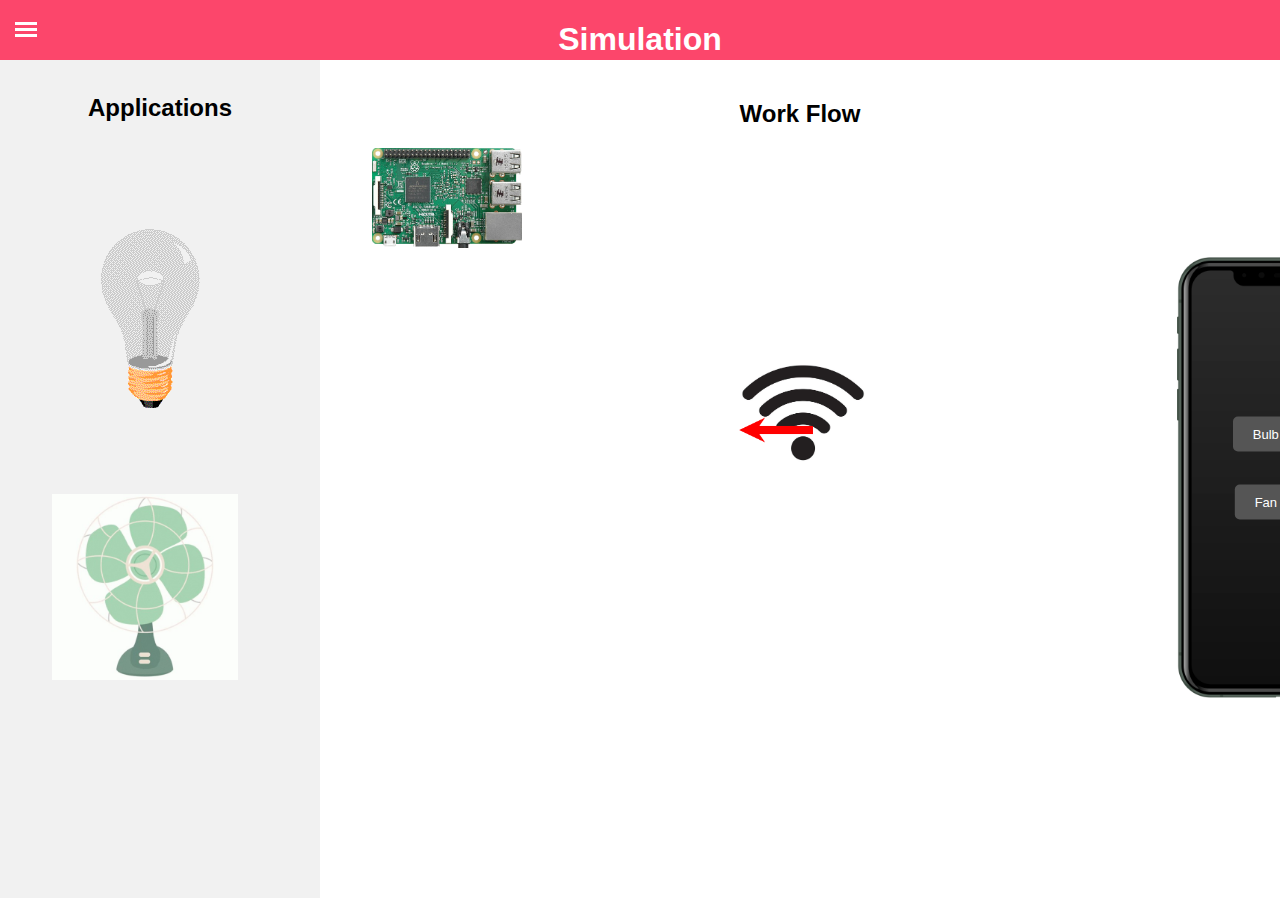
==== new.html @ a7388355 "Added" ====
<!DOCTYPE html>
<html>

<head>
    <meta charset="utf-8" />
    <meta name="viewport" content="width=device-width, initial-scale=1, user-scalable=no" />
    <title>Computer Science Project</title>
    <link rel="stylesheet" href="css/style.css" />

    <style>
        * {
            box-sizing: border-box;
        }

        /* Style the body */
        body {
            font-family: Arial;
            margin: 0;
        }




        /* Column container */
        .row {
            display: flex;
            flex-wrap: wrap;
        }

        /* Create two unequal columns that sits next to each other */
        /* Sidebar/left column */
        .side {
            flex: 20%;
            background-color: #f1f1f1;
            padding: 20px;
        }

        /* Main column */
        .main {
            flex: 70%;
            background-color: white;
            padding: 20px;
        }

        /* Fake image, just for this example */
        .fakeimg {
            background-color: #aaa;
            width: 100%;
            padding: 20px;
        }

        /* Footer */

        /* Responsive layout - when the screen is less than 700px wide, make the two columns stack on top of each other instead of next to each other */
        @media screen and (max-width: 700px) {

            .row,
            .navbar {
                flex-direction: column;
            }
        }
    </style>
</head>

<body>
    <div class="header"><h1 style="text-align: center; color: white;">
        Simulation
    </h1></div>
    <input type="checkbox" class="openSidebarMenu" id="openSidebarMenu">
    <label for="openSidebarMenu" class="sidebarIconToggle">
        <div class="spinner diagonal part-1"></div>
        <div class="spinner horizontal"></div>
        <div class="spinner diagonal part-2"></div>
    </label>
    <div id="sidebarMenu">
        <ul class="sidebarMenuInner">
            <li><a href="./Lightbub.html">Aim</a></li>
            <li><a href="./theory.html">Theory</a></li>
            <li><a href="./new.html">Simulation</a></li>
            <li><a href="./result.html">Result</a></li>
            <li><a href="./resources.html">Resources Used</a></li>

        </ul>
    </div>

    <!-- The flexible grid (content) -->
    <div class="row">
        <div class="side">
            <br><br><br>
            <h2 style="text-align: center;">Applications</h2>

            <!-- <div class="fakeimg" style="height:200px;">Image</div> -->
            <br><br><br>
            <img id="myImage" src="assets/images/pic_bulboff.gif"
                style="padding: 2em; margin-left: 3em;"></img></br></br>
            <img id="myFan" src="assets/images/fan_off.jpg" style="width: 250px; height: 250px; padding: 2em;"></img>
            <br>
            <br> <br> <br> <br> <br> <br> <br> <br> <br>



        </div>
        <div class="main">
            <h2 style="text-align: center;">Work Flow</h2>
            <div>
                <img src="assets/images/raspberry.png" width="150" height="100" style="margin-left: 2em;"></img>
            </div>

            <!-- <div>
                <img src="assets/images/wifi.jpg" width="200" heigh="200" style="margin-top: 6em; margin-left: 23em;" ></img> 
            </div>

            <div class="container" style="position: fixed; margin-left: 52em;  ">
                <img src="assets/images/phone.png" width="200" heigh="400" ></img>
                <button class="btn" onclick="changeBulb()" style="top: 40%;">Bulb</button>
                <button class="btn" onclick="changeFan()" style="top: 55%;">Fan</button>
            </div> -->


            <div class="row">

                <div id="arrow1" class="column" style="position: fixed; margin-left: 23em; top: 25em;">
                    <img src="assets/images/arrow1.png" width="100" height="50"></img>
                </div>

                <div class="column">
                    <img src="assets/images/wifi.jpg" width="180" heigh="180"
                        style="margin-top: 6em; margin-left: 23em;"></img>
                </div>

                <div id="arrow" class="column" style="position: fixed; margin-left: 53em; top: 25em;">
                    <img src="assets/images/arrow.png" width="100" height="50"></img>
                </div>
                

                <div class="column container" style="position: fixed; margin-left: 52em;  ">
                    <img src="assets/images/phone.png" width="220" heigh="440"></img>
                    <button class="btn" onclick="changeBulb(); myMoveCommon()"
                        style="top: 40%; left: 22%;">Bulb</button>
                    <button class="btn" onclick="changeFan(); myMoveCommon()" style="top: 55%; left: 22%;">Fan</button>
                </div>

                <br>

            </div>
        </div>




        <script>
            function changeBulb() {
                setTimeout(function () {
                    var image = document.getElementById('myImage');
                    if (image.src.match("bulbon")) {

                        image.src = "assets/images/pic_bulboff.gif";

                    } else {

                        image.src = "assets/images/pic_bulbon.gif";

                    }
                }, 5800);

            }
        </script>

        <script>
            function changeFan() {
                setTimeout(function () {
                    var image = document.getElementById('myFan');
                    if (image.src.match("fan_on")) {
                        image.src = "assets/images/fan_off.jpg";
                    } else {
                        image.src = "assets/images/fan_on.gif";
                    }
                }, 5800);

            }
        </script>

        <script>
            

            function myMoveCommon() {
                var elem = document.getElementById("arrow");
                var pos = 350;
                var id = setInterval(frame, 10);

                function frame() {
                    if (pos == 0) {
                        clearInterval(id);
                        setTimeout(() => {
                            
                            myMoveCommonUp()
                            
                        }, 100);
                        document.getElementById("arrow").style.visibility = "hidden";
                    } else {
                        pos--;
                        //  elem.style.top = pos + 'px';
                        elem.style.left = pos + 'px';
                    }
                    // setTimeout(function(){myMoveCommonUp()}, 3000);
                }
            }
        </script>


        <script>
            function myMoveBulb() {
                var elem = document.getElementById("arrow");
                var pos = 350;
                var id = setInterval(frame, 10);

                function frame() {
                    if (pos == 0) {
                        clearInterval(id);
                    } else {
                        pos--;
                        // elem.style.top = pos + 'px';
                        elem.style.left = pos + 'px';
                    }
                }
            }
        </script>

        <script>
            function myMoveFan() {
                var elem = document.getElementById("arrow");
                var pos = 0;
                var id = setInterval(frame, 10);

                function frame() {
                    if (pos == 650) {
                        clearInterval(id);
                    } else {
                        pos++;
                        // elem.style.top = pos + 'px';
                        elem.style.left = pos + 'px';
                    }
                }
            }
        </script>



        <script>
            function myMoveCommonUp() {
                
                document.getElementById("arrow1").style.visibility = "visible";
                var elem = document.getElementById("arrow1");
                var pos = 350;
                var id = setInterval(frame, 10);

                function frame() {
                    if (pos == 140) {
                        clearInterval(id);
                    } else {
                        pos--;
                        elem.style.top = pos + 'px';
                        elem.style.left = pos + 'px';
                    }
                }
            }
        </script>

</body>

</html>
---- css/style.css ----
html,
body {
    padding: 0;
    margin: 0;
    width: 100%;
    height: 100%;
}

#wrapper {
    display: table;
    width: 100%;
    height: 100%;
}

#wrapper-inner {
    display: table-cell;
    vertical-align: middle;
    width: 100%;
    height: 100%;
}

#scroll-down {
    display: block;
    position: relative;
    padding-top: 79px;
    text-align: center;
}

.arrow-down {
    display: block;
    margin: 0 auto;
    width: 10px;
    height: 38px;
}

.arrow-down:after {
    content: '';
    display: block;
    margin: 0;
    padding: 0;
    width: 8px;
    height: 8px;
    border-top: 2px solid #b91a2f;
    border-right: 2px solid #b91a2f;
    behavior: url(-ms-transform.htc);
    -moz-transform: rotate(135deg);
    -webkit-transform: rotate(135deg);
    -o-transform: rotate(135deg);
    -ms-transform: rotate(135deg);
    transform: rotate(135deg);
}

#scroll-title {
    display: block;
    text-transform: uppercase;
    color: #b91a2f;
    font-family: Helvetica Neue, Helvetica, Arial;
    font-size: 14px;
    font-weight: bold;
    letter-spacing: .1em;
}

#scroll-down::before {
    -webkit-animation: elasticus 1.2s cubic-bezier(1, 0, 0, 1) infinite;
    /* Safari 4+ */

    -moz-animation: elasticus 1.2s cubic-bezier(1, 0, 0, 1) infinite;
    /* Fx 5+ */

    -o-animation: elasticus 1.2s cubic-bezier(1, 0, 0, 1) infinite;
    /* Opera 12+ */

    animation: elasticus 1.2s cubic-bezier(1, 0, 0, 1) infinite;
    /* IE 10+, Fx 29+ */

    position: absolute;
    top: 0px;
    left: 50%;
    margin-left: -1px;
    width: 2px;
    height: 90px;
    background: #b91a2f;
    content: ' ';
}

@-webkit-keyframes elasticus {
    0% {
        -webkit-transform-origin: 0% 0%;
        -ms-transform-origin: 0% 0%;
        -moz-transform-origin: 0% 0%;
        -o-transform-origin: 0% 0%;
        transform-origin: 0% 0%;
        -webkit-transform: scale(1, 0);
        -ms-transform: scale(1, 0);
        -moz-transform: scale(1, 0);
        -o-transform: scale(1, 0);
        transform: scale(1, 0);
    }

    50% {
        -webkit-transform-origin: 0% 0%;
        -ms-transform-origin: 0% 0%;
        -moz-transform-origin: 0% 0%;
        -o-transform-origin: 0% 0%;
        transform-origin: 0% 0%;
        -webkit-transform: scale(1, 1);
        -ms-transform: scale(1, 1);
        -moz-transform: scale(1, 1);
        -o-transform: scale(1, 1);
        transform: scale(1, 1);
    }

    50.1% {
        -webkit-transform-origin: 0% 100%;
        -ms-transform-origin: 0% 100%;
        -moz-transform-origin: 0% 100%;
        -o-transform-origin: 0% 100%;
        transform-origin: 0% 100%;
        -webkit-transform: scale(1, 1);
        -ms-transform: scale(1, 1);
        -moz-transform: scale(1, 1);
        -o-transform: scale(1, 1);
        transform: scale(1, 1);
    }

    100% {
        -webkit-transform-origin: 0% 100%;
        -ms-transform-origin: 0% 100%;
        -moz-transform-origin: 0% 100%;
        -o-transform-origin: 0% 100%;
        transform-origin: 0% 100%;
        -webkit-transform: scale(1, 0);
        -ms-transform: scale(1, 0);
        -moz-transform: scale(1, 0);
        -o-transform: scale(1, 0);
        transform: scale(1, 0);
    }
}

@-moz-keyframes elasticus {
    0% {
        -webkit-transform-origin: 0% 0%;
        -ms-transform-origin: 0% 0%;
        -moz-transform-origin: 0% 0%;
        -o-transform-origin: 0% 0%;
        transform-origin: 0% 0%;
        -webkit-transform: scale(1, 0);
        -ms-transform: scale(1, 0);
        -moz-transform: scale(1, 0);
        -o-transform: scale(1, 0);
        transform: scale(1, 0);
    }

    50% {
        -webkit-transform-origin: 0% 0%;
        -ms-transform-origin: 0% 0%;
        -moz-transform-origin: 0% 0%;
        -o-transform-origin: 0% 0%;
        transform-origin: 0% 0%;
        -webkit-transform: scale(1, 1);
        -ms-transform: scale(1, 1);
        -moz-transform: scale(1, 1);
        -o-transform: scale(1, 1);
        transform: scale(1, 1);
    }

    50.1% {
        -webkit-transform-origin: 0% 100%;
        -ms-transform-origin: 0% 100%;
        -moz-transform-origin: 0% 100%;
        -o-transform-origin: 0% 100%;
        transform-origin: 0% 100%;
        -webkit-transform: scale(1, 1);
        -ms-transform: scale(1, 1);
        -moz-transform: scale(1, 1);
        -o-transform: scale(1, 1);
        transform: scale(1, 1);
    }

    100% {
        -webkit-transform-origin: 0% 100%;
        -ms-transform-origin: 0% 100%;
        -moz-transform-origin: 0% 100%;
        -o-transform-origin: 0% 100%;
        transform-origin: 0% 100%;
        -webkit-transform: scale(1, 0);
        -ms-transform: scale(1, 0);
        -moz-transform: scale(1, 0);
        -o-transform: scale(1, 0);
        transform: scale(1, 0);
    }
}

@-o-keyframes elasticus {
    0% {
        -webkit-transform-origin: 0% 0%;
        -ms-transform-origin: 0% 0%;
        -moz-transform-origin: 0% 0%;
        -o-transform-origin: 0% 0%;
        transform-origin: 0% 0%;
        -webkit-transform: scale(1, 0);
        -ms-transform: scale(1, 0);
        -moz-transform: scale(1, 0);
        -o-transform: scale(1, 0);
        transform: scale(1, 0);
    }

    50% {
        -webkit-transform-origin: 0% 0%;
        -ms-transform-origin: 0% 0%;
        -moz-transform-origin: 0% 0%;
        -o-transform-origin: 0% 0%;
        transform-origin: 0% 0%;
        -webkit-transform: scale(1, 1);
        -ms-transform: scale(1, 1);
        -moz-transform: scale(1, 1);
        -o-transform: scale(1, 1);
        transform: scale(1, 1);
    }

    50.1% {
        -webkit-transform-origin: 0% 100%;
        -ms-transform-origin: 0% 100%;
        -moz-transform-origin: 0% 100%;
        -o-transform-origin: 0% 100%;
        transform-origin: 0% 100%;
        -webkit-transform: scale(1, 1);
        -ms-transform: scale(1, 1);
        -moz-transform: scale(1, 1);
        -o-transform: scale(1, 1);
        transform: scale(1, 1);
    }

    100% {
        -webkit-transform-origin: 0% 100%;
        -ms-transform-origin: 0% 100%;
        -moz-transform-origin: 0% 100%;
        -o-transform-origin: 0% 100%;
        transform-origin: 0% 100%;
        -webkit-transform: scale(1, 0);
        -ms-transform: scale(1, 0);
        -moz-transform: scale(1, 0);
        -o-transform: scale(1, 0);
        transform: scale(1, 0);
    }
}

@keyframes elasticus {
    0% {
        -webkit-transform-origin: 0% 0%;
        -ms-transform-origin: 0% 0%;
        -moz-transform-origin: 0% 0%;
        -o-transform-origin: 0% 0%;
        transform-origin: 0% 0%;
        -webkit-transform: scale(1, 0);
        -ms-transform: scale(1, 0);
        -moz-transform: scale(1, 0);
        -o-transform: scale(1, 0);
        transform: scale(1, 0);
    }

    50% {
        -webkit-transform-origin: 0% 0%;
        -ms-transform-origin: 0% 0%;
        -moz-transform-origin: 0% 0%;
        -o-transform-origin: 0% 0%;
        transform-origin: 0% 0%;
        -webkit-transform: scale(1, 1);
        -ms-transform: scale(1, 1);
        -moz-transform: scale(1, 1);
        -o-transform: scale(1, 1);
        transform: scale(1, 1);
    }

    50.1% {
        -webkit-transform-origin: 0% 100%;
        -ms-transform-origin: 0% 100%;
        -moz-transform-origin: 0% 100%;
        -o-transform-origin: 0% 100%;
        transform-origin: 0% 100%;
        -webkit-transform: scale(1, 1);
        -ms-transform: scale(1, 1);
        -moz-transform: scale(1, 1);
        -o-transform: scale(1, 1);
        transform: scale(1, 1);
    }

    100% {
        -webkit-transform-origin: 0% 100%;
        -ms-transform-origin: 0% 100%;
        -moz-transform-origin: 0% 100%;
        -o-transform-origin: 0% 100%;
        transform-origin: 0% 100%;
        -webkit-transform: scale(1, 0);
        -ms-transform: scale(1, 0);
        -moz-transform: scale(1, 0);
        -o-transform: scale(1, 0);
        transform: scale(1, 0);
    }
}



// codepen profile logo
#paschka {
    display: block;
    color: white;
    font-family: helvetica neue, helvetica, arial;
    font-size: 32px;
    text-decoration: none;
    position: fixed;
    bottom: 0px;
    right: 0px;
    padding: 0px;
    transition: all .1s ease;
    background: #000;
    height: 40px;
    line-height: 30px;
    vertical-align: middle;
    width: 40px;
    text-align: center;
    border-radius: 5%;
    bottom: 20px;
    right: 20px;

    &:hover {
        background: #232323;
        transition: all .1s ease;
        color: #f0f0f0;
    }
}




@import url('https://fonts.googleapis.com/css?family=Varela+Round');
html, body {
    overflow-x: hidden;
    height: 100%;
}
body {
    background: #fff;
    padding: 0;
    margin: 0;
    font-family: 'Varela Round', sans-serif;
}
.header {
    display: block;
    margin: 0 auto;
    width: 100%;
    max-width: 100%;
    box-shadow: none;
    background-color: #FC466B;
    position: fixed;
    height: 60px!important;
    overflow: hidden;
    z-index: 10;
}
.main {
    margin: 0 auto;
    display: block;
    height: 100%;
    margin-top: 60px;
}
.mainInner{
    display: table;
    height: 100%;
    width: 100%;
    text-align: center;
}
.mainInner div{
    display:table-cell;
    vertical-align: middle;
    font-size: 3em;
    font-weight: bold;
    letter-spacing: 1.25px;
}
#sidebarMenu {
    height: 100%;
    position: fixed;
    left: 0;
    width: 250px;
    margin-top: 60px;
    transform: translateX(-250px);
    transition: transform 250ms ease-in-out;
    background: linear-gradient(180deg, #FC466B 0%, #3F5EFB 100%);
}
.sidebarMenuInner{
    margin:0;
    padding:0;
    border-top: 1px solid rgba(255, 255, 255, 0.10);
}
.sidebarMenuInner li{
    list-style: none;
    color: #fff;
    text-transform: uppercase;
    font-weight: bold;
    padding: 20px;
    cursor: pointer;
    border-bottom: 1px solid rgba(255, 255, 255, 0.10);
}
.sidebarMenuInner li span{
    display: block;
    font-size: 14px;
    color: rgba(255, 255, 255, 0.50);
}
.sidebarMenuInner li a{
    color: #fff;
    text-transform: uppercase;
    font-weight: bold;
    cursor: pointer;
    text-decoration: none;
}
input[type="checkbox"]:checked ~ #sidebarMenu {
    transform: translateX(0);
}

input[type=checkbox] {
    transition: all 0.3s;
    box-sizing: border-box;
    display: none;
}
.sidebarIconToggle {
    transition: all 0.3s;
    box-sizing: border-box;
    cursor: pointer;
    position: absolute;
    z-index: 99;
    height: 100%;
    width: 100%;
    top: 22px;
    left: 15px;
    height: 22px;
    width: 22px;
}
.spinner {
    transition: all 0.3s;
    box-sizing: border-box;
    position: absolute;
    height: 3px;
    width: 100%;
    background-color: #fff;
}
.horizontal {
    transition: all 0.3s;
    box-sizing: border-box;
    position: relative;
    float: left;
    margin-top: 3px;
}
.diagonal.part-1 {
    position: relative;
    transition: all 0.3s;
    box-sizing: border-box;
    float: left;
}
.diagonal.part-2 {
    transition: all 0.3s;
    box-sizing: border-box;
    position: relative;
    float: left;
    margin-top: 3px;
}
input[type=checkbox]:checked ~ .sidebarIconToggle > .horizontal {
    transition: all 0.3s;
    box-sizing: border-box;
    opacity: 0;
}
input[type=checkbox]:checked ~ .sidebarIconToggle > .diagonal.part-1 {
    transition: all 0.3s;
    box-sizing: border-box;
    transform: rotate(135deg);
    margin-top: 8px;
}
input[type=checkbox]:checked ~ .sidebarIconToggle > .diagonal.part-2 {
    transition: all 0.3s;
    box-sizing: border-box;
    transform: rotate(-135deg);
    margin-top: -9px;
}


.container {
    position: relative;
    width: 50%;
  }
  
  /* Make the image responsive */
  /* .container img {
    width: 35%;
    height: auto;
  } */
  
  /* Style the button and place it in the middle of the container/image */
  .container .btn {
    position: absolute;
    top: 50%;
    left: 15.5%;
    transform: translate(-50%, -50%);
    -ms-transform: translate(-50%, -50%);
    background-color: #555;
    color: white;
    font-size: 13px;
    padding: 10px 20px;
    border: none;
    cursor: pointer;
    border-radius: 5px;
  }
  
  .container .btn:hover {
    background-color: black;
  }



/* Three image containers (use 25% for four, and 50% for two, etc) */
.column {
    float: left;
    width: 33.33%;
    padding: 5px;
  }
  
  /* Clear floats after image containers */
  .row::after {
    content: "";
    clear: both;
    display: table;
  }
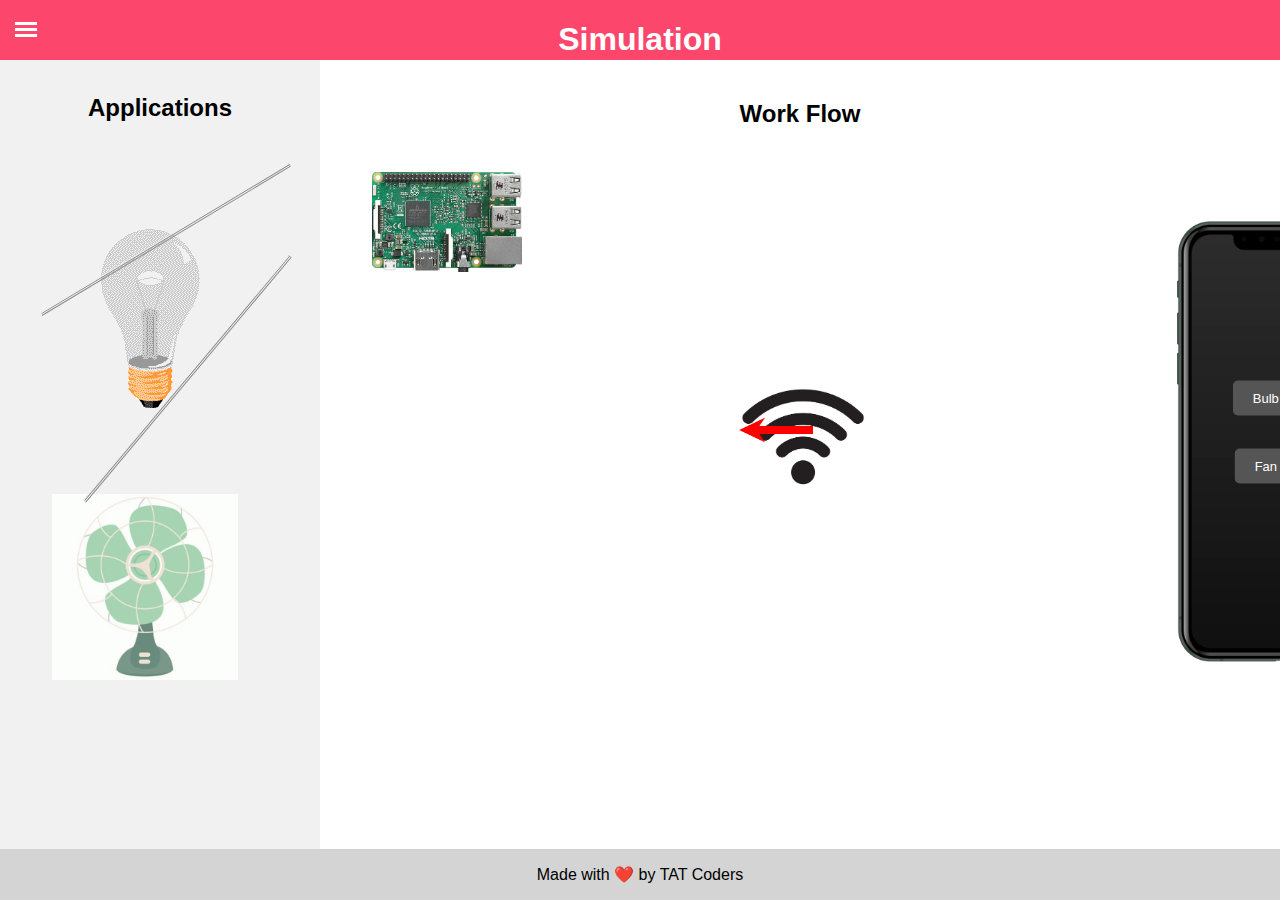
==== commit e079f7e5: "Added all elements" ====
--- a/new.html
+++ b/new.html
@@ -102,19 +102,19 @@
         </div>
         <div class="main">
             <h2 style="text-align: center;">Work Flow</h2>
+
+            <hr style="transform: rotate(149deg) translateY(250px) translateX(590px); width: 290px; border-top: 3px double #8c8b8b ">
+
+
+            <hr style="transform: rotate(130deg) translateY(330px) translateX(560px); width: 320px; border-top: 3px double #8c8b8b ">
+
             <div>
                 <img src="assets/images/raspberry.png" width="150" height="100" style="margin-left: 2em;"></img>
             </div>
 
-            <!-- <div>
-                <img src="assets/images/wifi.jpg" width="200" heigh="200" style="margin-top: 6em; margin-left: 23em;" ></img> 
-            </div>
-
-            <div class="container" style="position: fixed; margin-left: 52em;  ">
-                <img src="assets/images/phone.png" width="200" heigh="400" ></img>
-                <button class="btn" onclick="changeBulb()" style="top: 40%;">Bulb</button>
-                <button class="btn" onclick="changeFan()" style="top: 55%;">Fan</button>
-            </div> -->
+            
+
+
 
 
             <div class="row">
@@ -133,7 +133,7 @@
                 </div>
                 
 
-                <div class="column container" style="position: fixed; margin-left: 52em;  ">
+                <div class="column container" style="position: fixed; margin-left: 52em; top: 24%; ">
                     <img src="assets/images/phone.png" width="220" heigh="440"></img>
                     <button class="btn" onclick="changeBulb(); myMoveCommon()"
                         style="top: 40%; left: 22%;">Bulb</button>
@@ -266,6 +266,10 @@
             }
         </script>
 
+
+<div class="footer">
+    <p>Made with ❤️ by TAT Coders</p>
+  </div>
 </body>
 
 </html>--- a/css/style.css
+++ b/css/style.css
@@ -526,3 +526,15 @@
     clear: both;
     display: table;
   }
+
+
+
+.footer {
+  position: fixed;
+  left: 0;
+  bottom: 0;
+  width: 100%;
+  background-color: #D4D4D5;
+  /* color: white; */
+  text-align: center;
+}
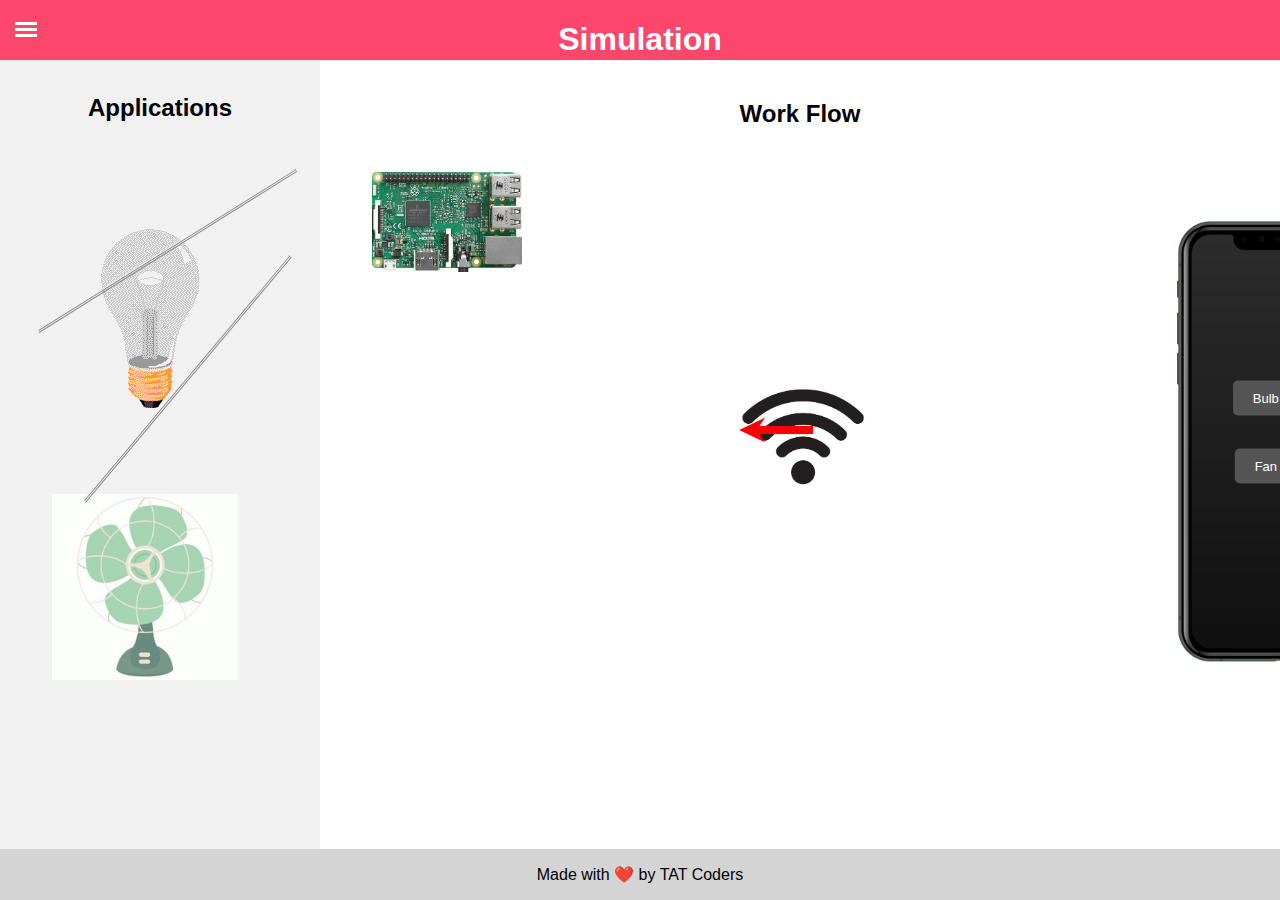
==== commit 8c1e4f60: "Added Bullets" ====
--- a/new.html
+++ b/new.html
@@ -74,7 +74,7 @@
     </label>
     <div id="sidebarMenu">
         <ul class="sidebarMenuInner">
-            <li><a href="./Lightbub.html">Aim</a></li>
+            <li><a href="./index.html">Aim</a></li>
             <li><a href="./theory.html">Theory</a></li>
             <li><a href="./new.html">Simulation</a></li>
             <li><a href="./result.html">Result</a></li>
@@ -103,7 +103,7 @@
         <div class="main">
             <h2 style="text-align: center;">Work Flow</h2>
 
-            <hr style="transform: rotate(149deg) translateY(250px) translateX(590px); width: 290px; border-top: 3px double #8c8b8b ">
+            <hr style="transform: rotate(148deg) translateY(250px) translateX(590px); width: 304px; border-top: 3px double #8c8b8b ">
 
 
             <hr style="transform: rotate(130deg) translateY(330px) translateX(560px); width: 320px; border-top: 3px double #8c8b8b ">
